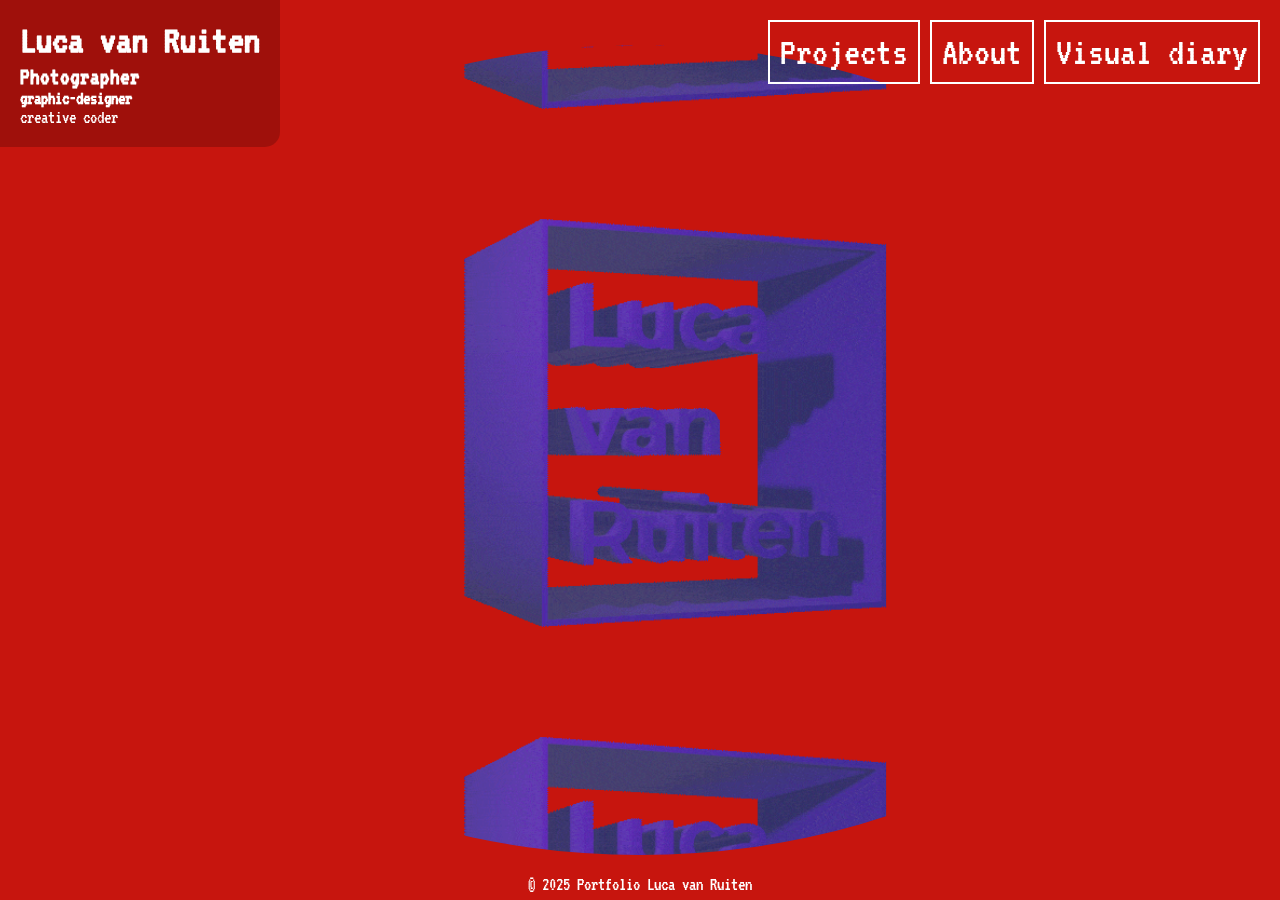
==== index.html @ 85bcb036 "WAAAAAAA" ====
<!--
  o                                                                                           o__ __o                       o     o                             
 <|>                                                                                         <|     v\                    _<|>_  <|>                            
 / \                                                                                         / \     <\                          < >                            
 \o/           o       o       __o__    o__ __o/       o      o     o__ __o/  \o__ __o       \o/     o/       o       o     o     |        o__  __o   \o__ __o  
  |           <|>     <|>     />  \    /v     |       <|>    <|>   /v     |    |     |>       |__  _<|       <|>     <|>   <|>    o__/_   /v      |>   |     |> 
 / \          < >     < >   o/        />     / \      < >    < >  />     / \  / \   / \       |       \      < >     < >   / \    |      />      //   / \   / \ 
 \o/           |       |   <|         \      \o/       \o    o/   \      \o/  \o/   \o/      <o>       \o     |       |    \o/    |      \o    o/     \o/   \o/ 
  |            o       o    \\         o      |         v\  /v     o      |    |     |        |         v\    o       o     |     o       v\  /v __o   |     |  
 / \ _\o__/_   <\__ __/>     _\o__</   <\__  / \         <\/>      <\__  / \  / \   / \      / \         <\   <\__ __/>    / \    <\__     <\/> __/>  / \   / \ 
 -->

<!DOCTYPE html>
<html lang="en">
<head>
    <link rel="stylesheet" href="styles/main.css">
    <meta name="description" content="Luca van Ruiten, Photographer, Graphic designer, Creative Coder, Rotterdam Netherlands"/>
    <meta charset="UTF-8">
    <meta name="viewport" content="width=device-width, initial-scale=1.0">
    <title>Photography Portfolio</title>
    <link rel="icon" type="image/x-icon" href="images/logo_small-ezgif.com-optimize.gif" />
    <link rel="preconnect" href="https://fonts.googleapis.com">
    <link rel="preconnect" href="https://fonts.gstatic.com" crossorigin>
    <link href="https://fonts.googleapis.com/css2?family=Roboto+Mono:wght@400..700&family=VT323&display=swap" rel="stylesheet">
    <style>
        :root {
            --background_rnd: #000000;
        }
    </style>
</head>
<body style="color: white;">
    <div id="menu">
        <a id="port_btn" class="menu_btn" href="portfolio.html">Projects</a>
        <a id="port_btn" class="menu_btn" href="about.html">About</a>
        <a id="port_btn" class="menu_btn" href="messy_grid.html">Visual diary</a>
    </div>
    <div id="name_box">
        <h1 id="my_name">Luca van Ruiten</h1>
        <h2 style="margin: 0;">Photographer</h2>
        <h3 style="margin: 0;">graphic-designer</h3>
        <p style="margin: 0;">creative coder</p>
    </div>
    <div id="background-container">
        <div class="parent">
            <div class="div1" style="display: none;"></div>
            <div class="div1" style="display: none;"></div>
            <div class="div1" style="display: none;"></div>
            <div class="div1" style="display: none;"></div>
            <div class="div1" style="display: none;"></div>
            <div class="div1" style="display: none;"></div>
        </div>
    </div>
    <div class="logo_box" onclick="setrandomColor()"></div>
    <div class="footer" style="background-color: #00000000; color: white;">
        <p>© 2025 Portfolio Luca van Ruiten</p>
    </div>
    <script>
        var backdrop = document.getElementById("background-container");
        var colors = ['#fb5543', '#0e11c7', '#C7150E', '#2E2F72', '#C42F72'];
    
        function setrandomColor() {
            let i = Math.floor(Math.random() * colors.length);
            let r = colors[i];
            backdrop.style.backgroundColor = r;
        }
        setrandomColor();
    
        console.log(r);
    
        function rainbowflip() {
            if (backdrop.style.animationName == "rainbow_flip") {
                backdrop.style.animationName = "none";
            } else
            backdrop.style.animationName = "rainbow_flip";
        }
    </script>
</body>
</html>
---- styles/main.css ----
/*
  o                                                                                           o__ __o                       o     o                             
 <|>                                                                                         <|     v\                    _<|>_  <|>                            
 / \                                                                                         / \     <\                          < >                            
 \o/           o       o       __o__    o__ __o/       o      o     o__ __o/  \o__ __o       \o/     o/       o       o     o     |        o__  __o   \o__ __o  
  |           <|>     <|>     />  \    /v     |       <|>    <|>   /v     |    |     |>       |__  _<|       <|>     <|>   <|>    o__/_   /v      |>   |     |> 
 / \          < >     < >   o/        />     / \      < >    < >  />     / \  / \   / \       |       \      < >     < >   / \    |      />      //   / \   / \ 
 \o/           |       |   <|         \      \o/       \o    o/   \      \o/  \o/   \o/      <o>       \o     |       |    \o/    |      \o    o/     \o/   \o/ 
  |            o       o    \\         o      |         v\  /v     o      |    |     |        |         v\    o       o     |     o       v\  /v __o   |     |  
 / \ _\o__/_   <\__ __/>     _\o__</   <\__  / \         <\/>      <\__  / \  / \   / \      / \         <\   <\__ __/>    / \    <\__     <\/> __/>  / \   / \ 
 */

body, html {
    margin: 0;
    padding: 0;
    width: 100%;
    height: 100%;
    font-family: Roboto mono;
    font-weight: 400;
}
p {
    font-size: 14pt;
    margin: 0;
}

h1 {
    margin: 0;
}

#background-container {
    padding: 5px;
    width: 100vw;
    height: 100%;
    box-sizing: border-box;
    position: absolute;
    top: 0;
    animation-duration: 4s;
    animation-iteration-count: infinite;
    animation-timing-function: ease;
    animation-direction: alternate;
}

.parent {
    width: 100%;
    height: 100%;
    display: grid;
    grid-template-columns: repeat(5, 1fr);
    grid-template-rows: repeat(5, 1fr);
    gap: 10px;
}

.div1 {
    animation-duration: 10s;
    animation-iteration-count: infinite;
    animation-timing-function: ease-in-out;
    background-image: url('../images/index_animations/image1.jpg');
    background-size: contain;
    animation-name: background_change;
    filter: blur(50px);
    background-repeat: no-repeat;
    mix-blend-mode: multiply;
}

.logo_box {
    margin: 0;
    width: 90%;
    height: 90%;
    position: absolute;
    background-size: contain;
    background-position: center;
    top: 50%;
    left: 50%;
    transform: translate(-50%, -50%);
    border-radius: 50%;
    background-size: 80%;
    background-image: url('../images/Rotatinglogo-ezgif.com-optimize.gif');
    filter: none;
    animation: alternate 15s infinite ease-in-out hop_2;
    padding: 0;
    opacity: 0.9;
}

#name_box{
    position: fixed;
    top: 0;
    left: 0;
    z-index: 2;
    padding: 20px;
    background-color: rgba(0, 0, 0, 0.2);
    border-radius: 0 0 15px 0;
    font-family: VT323;
}

#container_grid {
    justify-items: center;
    display: grid;
    grid-template-columns: 1fr;
    grid-template-rows: 100vh;
    align-items: center;
}

#body_port {
    width: 100%;
    height: 100%;
    /* background-color: #6a03f2; */
    background-color: #091035;
}

.portfolio_grid {
    display: flex;
    box-sizing: border-box;
    gap: 10px;
    margin: 0 auto;
    max-width: 1000px;
}

.portfolio_grid > div {
    box-sizing: border-box;
    padding: 20px;
    max-width: 30vw;
}

.portfolio_grid > div > p {
    color: white;
}

.portfolio_grid  > div > img {
    transition: all .4s ease;
    width: 100%;
    display: block;
    margin: 0 auto;
    transform: scale(.9);
}

.portfolio_grid > div > img:hover {
    cursor: pointer;
    transform: scale(1);
}

#photo_page {
    background-color: rgb(255, 255, 255);
    width: 100%;
    height: 100%;
    display: none;
    top: 0;
    position: absolute;
    padding: 20px;
    box-sizing: border-box;
}

#back_btn:hover {
    background-color: rgb(0, 0, 0);
    cursor: pointer;
    color: white;
}

#photo_holder {
    height: 100%;
    width: 50%;
    padding: 20px;
    box-sizing: border-box;
}

#photo_holder > img {
    width: 100%;
    height: 100%;
    object-fit: contain;
    max-width: 40vw;
    box-sizing: border-box;
}

#text_holder {
    --padding: 20px;
    padding: var(--padding);
    padding-top: calc(var(--padding) * 4);
    width: 50%;
}

#text_holder p {
    font-size: 24px;
    font-weight: bold;
}

#text_holder h1 {
    font-size: 40px;
    font-weight: bold;
    margin-top: 0;
}

    .div1:nth-child(1) { grid-area: 1 / 1 / 3 / 6; animation-delay: 0;}
    .div1:nth-child(2) { grid-area: 2 / 2 / 4 / 4; animation-delay: 1s; animation-direction: alternate-reverse;}
    .div1:nth-child(3) { grid-area: 3 / 3 / 5 / 6; animation-delay: 0.2s;}
    .div1:nth-child(4) { grid-area: 3 / 1 / 6 / 2; animation-delay: 0s; animation-direction: alternate-reverse;}
    .div1:nth-child(5) { grid-area: 4 / 2 / 6 / 4; animation-delay: 2.4s;}
    .div1:nth-child(6) { grid-area: 5 / 4 / 6 / 6; animation-delay: 0.5s;animation-direction: alternate-reverse;}

.content {
    position: absolute;
    z-index: 1;
    width: 100%;
    height: 100%;
}

#menu {
    position: fixed;
    z-index: 1;
    top: 0;
    right: 0;
    padding: 20px;
    font-family: VT323;
}

.home_btn {
    height: 64px;
    float: left;
    box-sizing: border-box;
    transition: all .4s ease-in-out;
    padding: 0;
    border: 2px solid rgb(255, 255, 255);
    mix-blend-mode: exclusion;
}

.home_btn:hover {
    cursor: pointer;
    background-color: white;
}

#home_btn_white_pages {
    border: black 2px solid;
}

#home_btn_white_pages:hover {
    border: black 2px solid;
    background-color: black;
}

.menu_btn {
    padding: 10px;
    margin-left: 10px;
    text-decoration: none;
    color: black;
    border: 2px solid rgb(0, 0, 0);
    font-size:40px;
    float: left;
    transition: all .4s ease-in-out;
}

.menu_btn:hover {
    background-color: rgb(0, 0, 0);
    color: white;
}

#port_btn {
    color: white;
    border: 2px solid white;
}

#port_btn:hover {
    background-color: white;
    color: black;
}

#my_name {
    margin: 0;
    padding-bottom: 5px;
    font-size: 40px;
}

/* collections pages */

.container_collections_grid {
    display: flex;
    padding: 20px;
    flex-direction: row;
    flex-wrap: wrap;
    align-items:stretch;
    justify-content: space-around;
    padding-top: 150px;
    gap: 20px;
    padding-bottom: 50px;
}

.text_in_flexbox {
    font-size: 24px;
    max-width: 40vw;
    height: fit-content;
    font-weight: 700;
}

.container_collections_grid > img {
    max-width: 90vw;
    max-height: 90vh;
    object-fit: contain;
    opacity: 1;
    transition: .4s all ease-in-out;
}

.container_collections_grid > img:hover {
    cursor: pointer;
    opacity: .8;
}

.container_collections_grid > div {
    flex-basis: content;
    padding: 20px;
    padding-top: 0;
    box-sizing: border-box;
}

.container_collections_grid > div:last-of-type {
    margin-top: auto;
  }


.footer {
    position: fixed;
    bottom: 0;
    width: 100%;
    padding: 6px;
    box-sizing: border-box;
    color: white;
    background-color: black;
    text-align: center;
    font-family: VT323;
}

.footer > img {
    width: 100px;
    position: absolute;
    left: 0;
    bottom: 0;
}

.intro_text_container {
    max-width: 40vw;
    font-weight: 700;
}

.intro_text {
    font-size: 35px;
}

/* ESCAPE THE SKINNER BOX :) */

#escape_s_b_info_grid {
    display: flex;
    flex-direction: row;
    flex-wrap: wrap;
    gap: 10px;
    width: 100%;
    padding: 20px;
    padding-top: 100px;
    padding-bottom: 100px;
    box-sizing: border-box;
    justify-content: center;
}

.info_box {
    flex-shrink: 0;
    max-width: 45vw;
}

.info_box:nth-child(3) {
    max-width: 90vw;
}

.info_box > img {
    width: 100%;
}

/* messy grid LOVE */

#messy_grid {
    display: flex;
    padding: 20px;
    flex-direction: row;
    flex-wrap: wrap;
    justify-content: space-around;
    padding-top: 150px;
    gap: 20px;
    padding-bottom: 50px;
}

#messy_grid > div > img {
    max-width: 90vw;
    max-height: 110vh;
    object-fit: contain;
    opacity: 1;
    transition: .4s all ease-in-out;

}

#messy_grid > div > img:hover {
    opacity: .8;
    cursor: pointer;
}

/* about me pagina WOOOOOP WOOP */

#about_container {
    padding: 20px;
    gap: 20px;
    padding-top: 150px;
    justify-content: center;
    color: white;
}

#about_text {
    width: 90%;
    max-width: 1000px;
    color: black;
    text-align: left;
    margin: 0 auto;
}

#about_text > p {
    font-weight: 500;
}

#about_photo_holder {
    box-sizing: border-box;
}

#about_photo_holder > img {
    max-height: 60vh;
    max-width: 40vw;
    float: left;
    text-align: center;
    padding: 5px 10px 10px 0;
}

/* animations */

@keyframes background_change {
    1% {background-image: url('../images/index_animations/image1.jpg'); filter: blur(50px); background-position: center;}
    40% {background-image: url('../images/index_animations/image4.jpg'); filter: blur(35px); background-position: left;}
    60% {background-image: url('../images/index_animations/image6.jpg'); filter: blur(50px); background-position: right;}
    80% {background-image: url('../images/index_animations/image9.jpg'); filter: blur(40px); background-position: bottom;}
    100% {background-image: url('../images/index_animations/image1.jpg'); filter: blur(25px); background-position: center;}
}

@keyframes hop {
    0% {background-position: center; background-size: 100%;}
    25% {background-position: center; background-size: 100%;}
    50% {background-position: center; background-size: 500%;}
    75% {background-position: center; background-size: 5%;}
    100% {background-position: center; background-size: 50%;}
}

@keyframes hop_2 {
    0% {background-size: 100%;}
    25% { background-size: 100%;}
    40% { background-size: 500%;}
    75% { background-size: 5%;}
    100% { background-size: 50%;}
}

@keyframes rainbow_flip {
    0% {background-color: red;}
    20% {background-color: orange;}
    40% {background-color: yellow;}
    60% {background-color: green;}
    80% {background-color: blue;}
    100% {background-color: purple;}
}

/* RESPONSIVE SECTION */

@media only screen and (max-width: 1025px) {
    .intro_text {
        font-size: 30px;
    }
}

@media only screen and (max-width: 800px) {
    .container_collections_grid {
        --gap: 35px;
        --num_columns: 2;
        --row_height: 1fr;
    }

    .portfolio_grid {
        flex-direction: column;
    }

    .portfolio_grid > div {
        padding: 5px;
        max-width: 50vw;
    }

    .portfolio_grid > div > p {
        font-size: 10px;
    }

    #menu > a {
        padding: 5px;
        text-decoration: none;
        border-width: 1px;
        font-size: 20px;
        border-width: 1px;
    }

    .footer {
        padding: 1px;
        background-color: rgb(0, 0, 0);
        text-align: center;
        font-size: 5px;
    }

    #collection_list {
        position: absolute;
        padding: 10px;
        box-sizing: border-box;
        background-color: rgb(255, 0, 0);
    }
    
    #collection_list > a {
        font-size: 15px;
    }
    .home_btn {
        height: 36px;
        border: 1px solid rgb(255, 255, 255);
    }

    #book_holder > div {
        width: 350px;
        height: 400px;
    }

    .container_collections_grid > div {
        padding: 5px;
        max-width: 60vw;
    }

    .container_collections_grid > div > h1 {
        font-size: 16px;
    }

    #about_text {
        width: 100%;
    }

    #about_text > p {
        font-size: 12px;
    }
    #about_photo_holder > img {
        max-height: 50vh;
    }

    #about_container {
        justify-content: left;
        padding-top: 70px;
        padding-bottom: 70px;
        flex-direction: column-reverse;
    }
    .intro_text {
        font-size: 14px;
    }

    .text_in_flexbox {
        font-size: 12px;
    }

    .intro_text_container {
        max-width: 90vw;
    }
    #name_box {
        display: none;
    }
    #home_btn_white_pages {
        border-width: 1px;
    }

    #escape_s_b_info_grid {
        flex-direction: column;
    }

    .info_box {
        max-width: 80vw;
    }

    .contact_info {
        font-size: 12px;
    }
  }
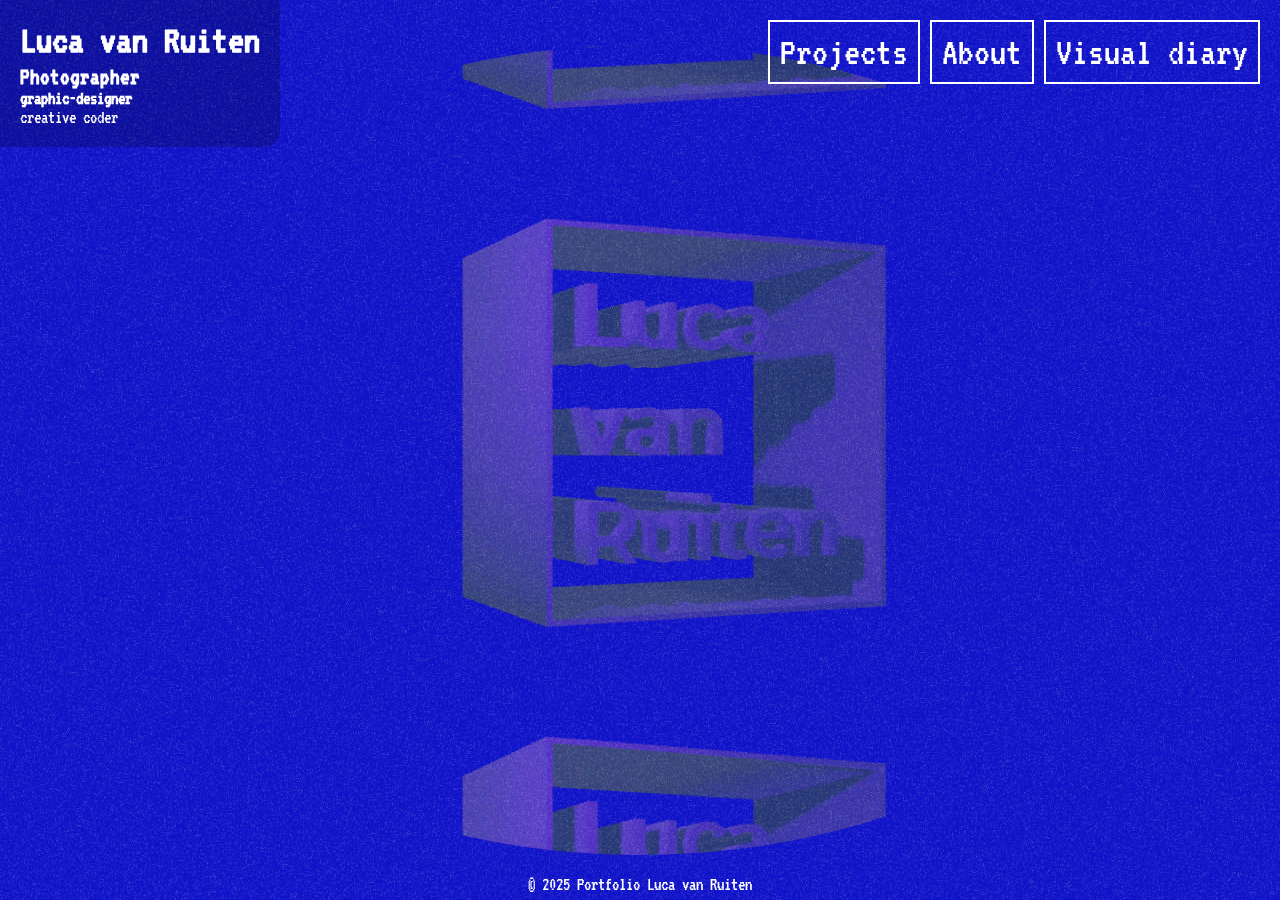
==== commit 8ac73985: "textured index" ====
--- a/index.html
+++ b/index.html
@@ -51,6 +51,7 @@
         </div>
     </div>
     <div class="logo_box" onclick="setrandomColor()"></div>
+    <div id="texture_layer"></div>
     <div class="footer" style="background-color: #00000000; color: white;">
         <p>© 2025 Portfolio Luca van Ruiten</p>
     </div>
--- a/styles/main.css
+++ b/styles/main.css
@@ -18,6 +18,11 @@
     font-family: Roboto mono;
     font-weight: 400;
 }
+
+html {
+    background-color: white;
+}
+
 p {
     font-size: 14pt;
     margin: 0;
@@ -47,18 +52,6 @@
     grid-template-columns: repeat(5, 1fr);
     grid-template-rows: repeat(5, 1fr);
     gap: 10px;
-}
-
-.div1 {
-    animation-duration: 10s;
-    animation-iteration-count: infinite;
-    animation-timing-function: ease-in-out;
-    background-image: url('../images/index_animations/image1.jpg');
-    background-size: contain;
-    animation-name: background_change;
-    filter: blur(50px);
-    background-repeat: no-repeat;
-    mix-blend-mode: multiply;
 }
 
 .logo_box {
@@ -74,10 +67,8 @@
     border-radius: 50%;
     background-size: 80%;
     background-image: url('../images/Rotatinglogo-ezgif.com-optimize.gif');
-    filter: none;
     animation: alternate 15s infinite ease-in-out hop_2;
     padding: 0;
-    opacity: 0.9;
 }
 
 #name_box{
@@ -89,6 +80,17 @@
     background-color: rgba(0, 0, 0, 0.2);
     border-radius: 0 0 15px 0;
     font-family: VT323;
+}
+
+#texture_layer {
+    background-image: url('../images/texture_layer.jpg');
+    position: absolute;
+    background-position: center;
+    width: 100vw;
+    height: 100vh;
+    mix-blend-mode: screen;
+    animation: hop 30s infinite alternate;
+    opacity: .5;
 }
 
 #container_grid {
@@ -403,6 +405,7 @@
     padding-top: 150px;
     justify-content: center;
     color: white;
+    background-color: rgb(236, 231, 217);
 }
 
 #about_text {
@@ -440,11 +443,8 @@
 }
 
 @keyframes hop {
-    0% {background-position: center; background-size: 100%;}
-    25% {background-position: center; background-size: 100%;}
-    50% {background-position: center; background-size: 500%;}
-    75% {background-position: center; background-size: 5%;}
-    100% {background-position: center; background-size: 50%;}
+    0% {background-size: 100%;}
+    100% {background-size: 50%;}
 }
 
 @keyframes hop_2 {
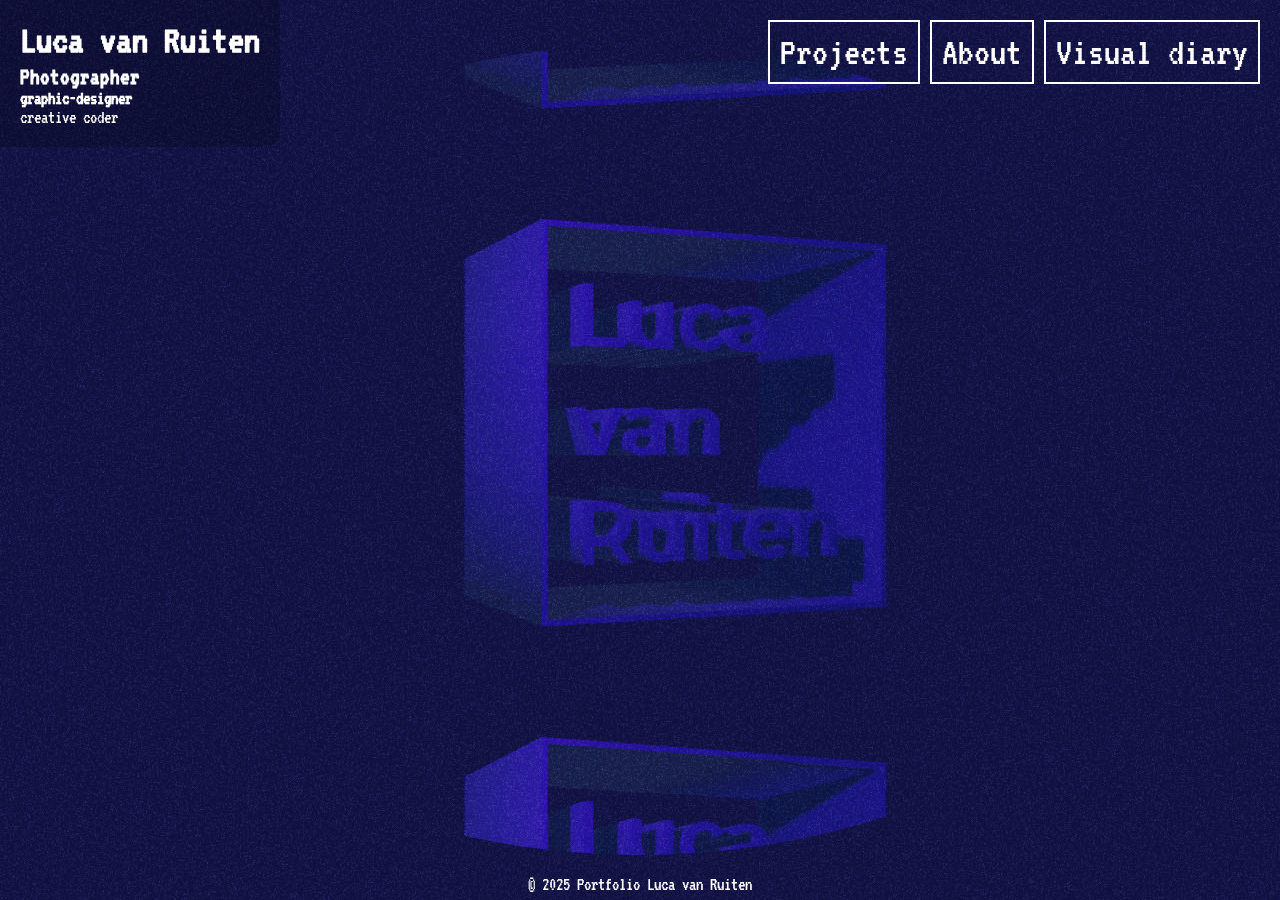
==== commit 8a1bd503: "wooop image replacement" ====
--- a/index.html
+++ b/index.html
@@ -50,8 +50,8 @@
             <div class="div1" style="display: none;"></div>
         </div>
     </div>
-    <div class="logo_box" onclick="setrandomColor()"></div>
-    <div id="texture_layer"></div>
+    <div class="logo_box"></div>
+    <div id="texture_layer" onclick="setrandomColor()"></div>
     <div class="footer" style="background-color: #00000000; color: white;">
         <p>© 2025 Portfolio Luca van Ruiten</p>
     </div>
--- a/styles/main.css
+++ b/styles/main.css
@@ -9,6 +9,15 @@
   |            o       o    \\         o      |         v\  /v     o      |    |     |        |         v\    o       o     |     o       v\  /v __o   |     |  
  / \ _\o__/_   <\__ __/>     _\o__</   <\__  / \         <\/>      <\__  / \  / \   / \      / \         <\   <\__ __/>    / \    <\__     <\/> __/>  / \   / \ 
  */
+
+/* COMPRESSION SETTINGS FOR IMAGES
+
+PHOTOSHOP
+    COMPRESSED: 1920 X 1080 (RESIZE TO FIT) (QUALITY 8)
+    UNCOMPRESSED: 3840 X 2160 (RESIZE TO FIT) (QUALITY 10)
+    FULL SIZE IS OBVIOUSLY JUST FULL SIZED IMAGES (COMPLETELY UNCOMPRESSED)
+
+*/
 
 body, html {
     margin: 0;
@@ -88,9 +97,9 @@
     background-position: center;
     width: 100vw;
     height: 100vh;
-    mix-blend-mode: screen;
+    mix-blend-mode:soft-light;
     animation: hop 30s infinite alternate;
-    opacity: .5;
+    opacity: 0.8;
 }
 
 #container_grid {
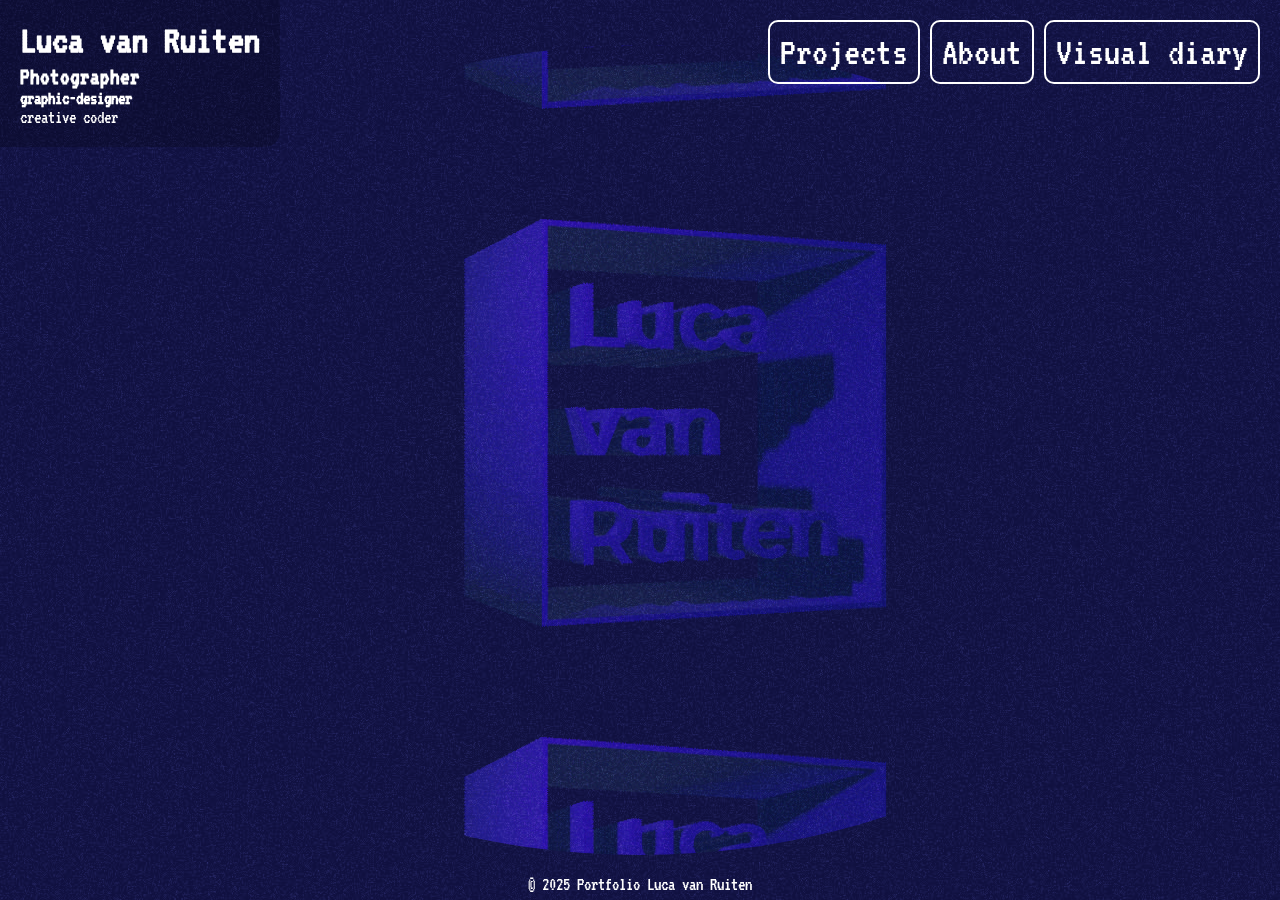
==== commit 7d59f515: "hopefully fixed whitespace bug for ios browsers" ====
--- a/index.html
+++ b/index.html
@@ -63,10 +63,9 @@
             let i = Math.floor(Math.random() * colors.length);
             let r = colors[i];
             backdrop.style.backgroundColor = r;
+            console.log(r);
         }
         setrandomColor();
-    
-        console.log(r);
     
         function rainbowflip() {
             if (backdrop.style.animationName == "rainbow_flip") {
--- a/styles/main.css
+++ b/styles/main.css
@@ -24,8 +24,10 @@
     padding: 0;
     width: 100%;
     height: 100%;
+    overflow-x: hidden;
     font-family: Roboto mono;
     font-weight: 400;
+    text-rendering: optimizeLegibility;
 }
 
 html {
@@ -106,15 +108,18 @@
     justify-items: center;
     display: grid;
     grid-template-columns: 1fr;
-    grid-template-rows: 100vh;
     align-items: center;
+    background-color: #091035;
+    padding: 40px;
+    box-sizing: border-box;
+    max-width: 100vw;
+    height: 100vh;
 }
 
 #body_port {
     width: 100%;
     height: 100%;
     /* background-color: #6a03f2; */
-    background-color: #091035;
 }
 
 .portfolio_grid {
@@ -141,6 +146,7 @@
     display: block;
     margin: 0 auto;
     transform: scale(.9);
+    border-radius: 10px;
 }
 
 .portfolio_grid > div > img:hover {
@@ -228,12 +234,13 @@
     transition: all .4s ease-in-out;
     padding: 0;
     border: 2px solid rgb(255, 255, 255);
-    mix-blend-mode: exclusion;
+    border-radius: 10px;
 }
 
 .home_btn:hover {
     cursor: pointer;
     background-color: white;
+    transform: translateY(3px);
 }
 
 #home_btn_white_pages {
@@ -253,12 +260,14 @@
     border: 2px solid rgb(0, 0, 0);
     font-size:40px;
     float: left;
+    border-radius: 10px;
     transition: all .4s ease-in-out;
 }
 
 .menu_btn:hover {
     background-color: rgb(0, 0, 0);
     color: white;
+    transform: translateY(3px);
 }
 
 #port_btn {
@@ -507,6 +516,7 @@
         border-width: 1px;
         font-size: 20px;
         border-width: 1px;
+        border-radius: 5px;
     }
 
     .footer {
@@ -516,19 +526,10 @@
         font-size: 5px;
     }
 
-    #collection_list {
-        position: absolute;
-        padding: 10px;
-        box-sizing: border-box;
-        background-color: rgb(255, 0, 0);
-    }
-    
-    #collection_list > a {
-        font-size: 15px;
-    }
     .home_btn {
         height: 36px;
         border: 1px solid rgb(255, 255, 255);
+        border-radius: 5px;
     }
 
     #book_holder > div {
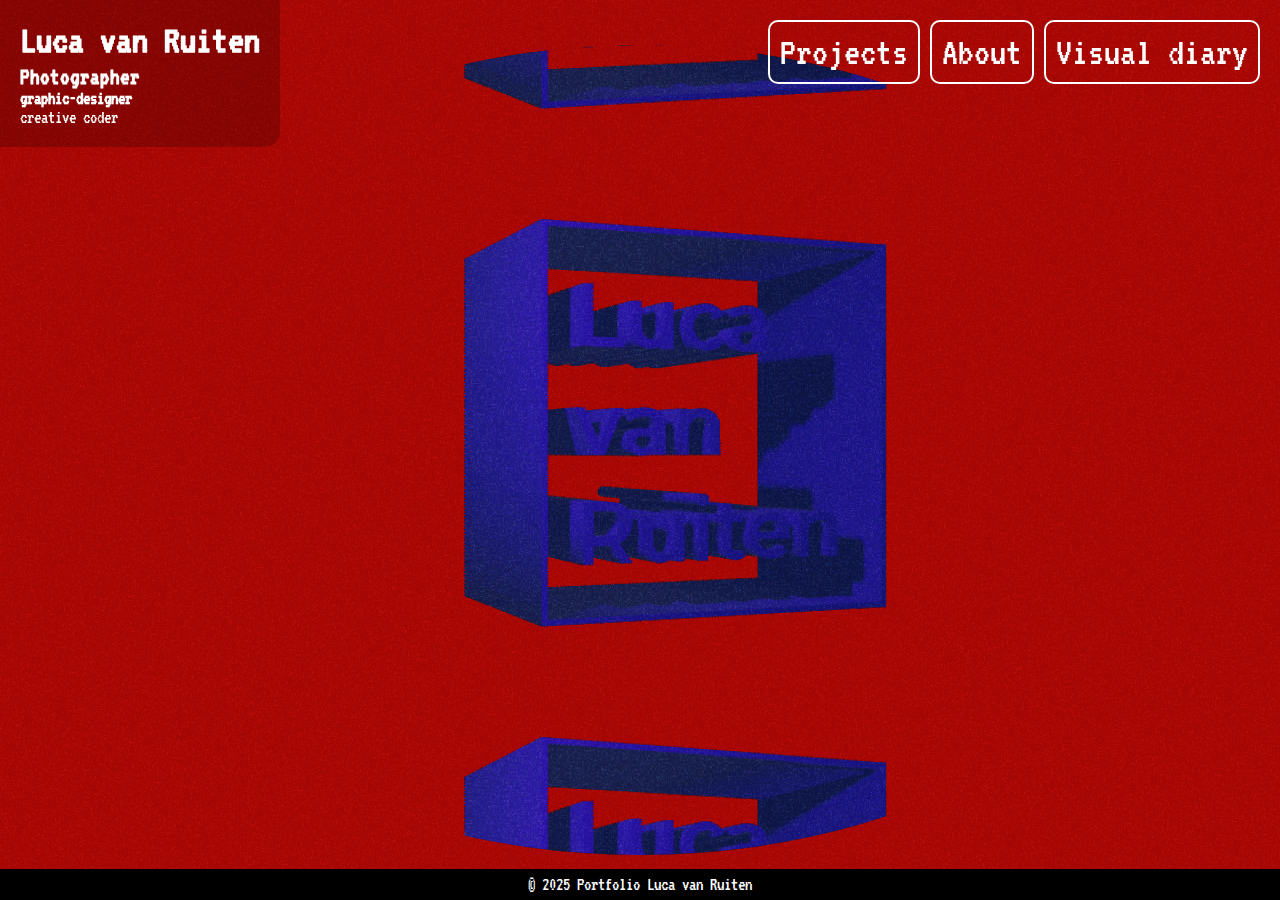
==== commit 4c597229: "another try at this f bug" ====
--- a/index.html
+++ b/index.html
@@ -41,18 +41,10 @@
         <p style="margin: 0;">creative coder</p>
     </div>
     <div id="background-container">
-        <div class="parent">
-            <div class="div1" style="display: none;"></div>
-            <div class="div1" style="display: none;"></div>
-            <div class="div1" style="display: none;"></div>
-            <div class="div1" style="display: none;"></div>
-            <div class="div1" style="display: none;"></div>
-            <div class="div1" style="display: none;"></div>
-        </div>
     </div>
     <div class="logo_box"></div>
     <div id="texture_layer" onclick="setrandomColor()"></div>
-    <div class="footer" style="background-color: #00000000; color: white;">
+    <div class="footer" style="background-color: #000000; color: white;">
         <p>© 2025 Portfolio Luca van Ruiten</p>
     </div>
     <script>
@@ -66,13 +58,6 @@
             console.log(r);
         }
         setrandomColor();
-    
-        function rainbowflip() {
-            if (backdrop.style.animationName == "rainbow_flip") {
-                backdrop.style.animationName = "none";
-            } else
-            backdrop.style.animationName = "rainbow_flip";
-        }
     </script>
 </body>
 </html>--- a/styles/main.css
+++ b/styles/main.css
@@ -27,7 +27,6 @@
     overflow-x: hidden;
     font-family: Roboto mono;
     font-weight: 400;
-    text-rendering: optimizeLegibility;
 }
 
 html {
@@ -488,6 +487,12 @@
     .intro_text {
         font-size: 30px;
     }
+
+    body, html {
+    height: 100%;
+    overflow: auto;
+    max-height: 100%;
+    }
 }
 
 @media only screen and (max-width: 800px) {
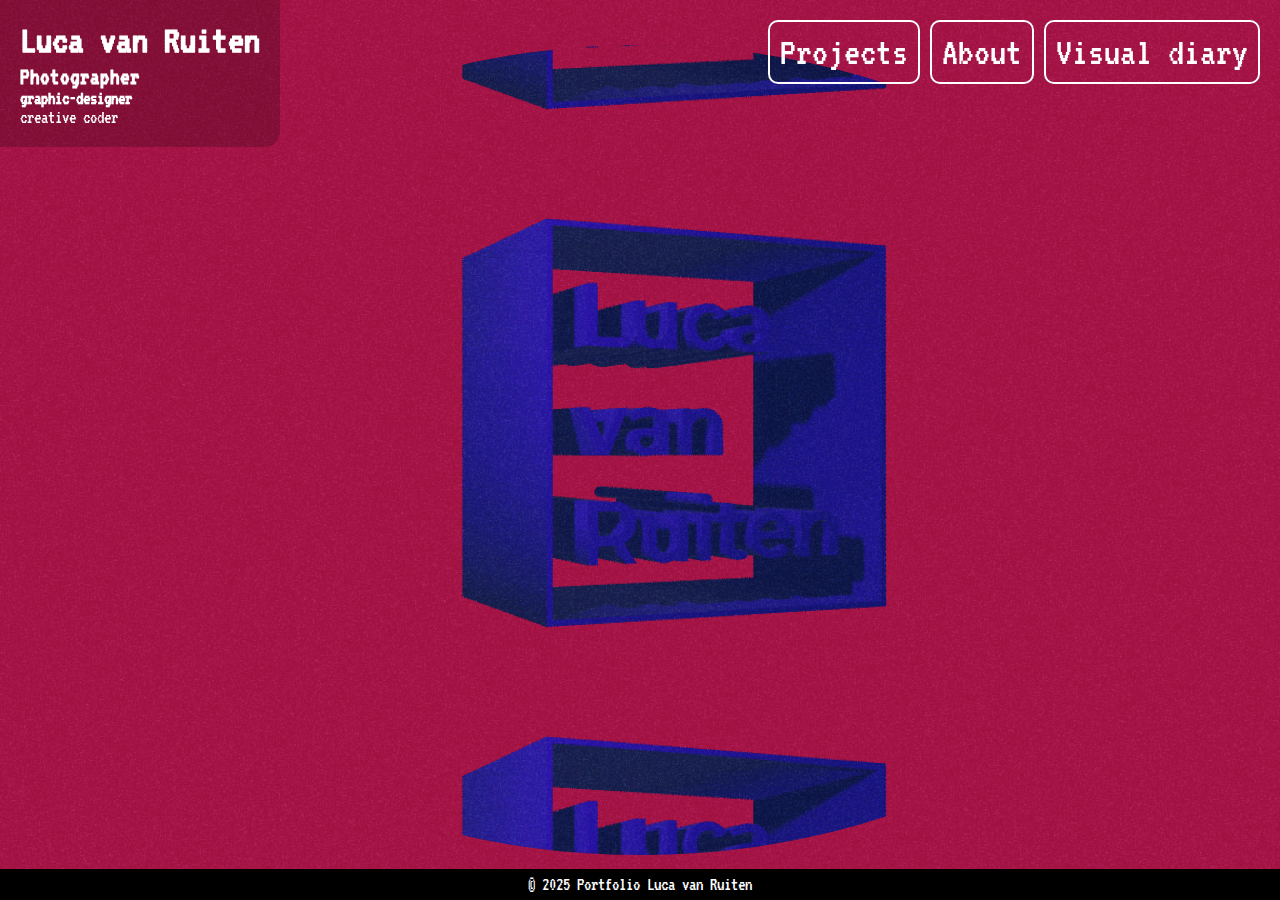
==== commit 3ae8387c: "added text" ====
--- a/index.html
+++ b/index.html
@@ -17,7 +17,7 @@
     <meta name="description" content="Luca van Ruiten, Photographer, Graphic designer, Creative Coder, Rotterdam Netherlands"/>
     <meta charset="UTF-8">
     <meta name="viewport" content="width=device-width, initial-scale=1.0">
-    <title>Photography Portfolio</title>
+    <title>Luca van Ruiten</title>
     <link rel="icon" type="image/x-icon" href="images/logo_small-ezgif.com-optimize.gif" />
     <link rel="preconnect" href="https://fonts.googleapis.com">
     <link rel="preconnect" href="https://fonts.gstatic.com" crossorigin>
--- a/styles/main.css
+++ b/styles/main.css
@@ -16,7 +16,7 @@
     COMPRESSED: 1920 X 1080 (RESIZE TO FIT) (QUALITY 8)
     UNCOMPRESSED: 3840 X 2160 (RESIZE TO FIT) (QUALITY 10)
     FULL SIZE IS OBVIOUSLY JUST FULL SIZED IMAGES (COMPLETELY UNCOMPRESSED)
-
+    I really hate the fact that the search bar on Ios devices are incorporated when using the viewport height property in css. But if you happen to run into the same issue, the fix is to use 100% instead of 100vh.
 */
 
 body, html {
@@ -25,12 +25,8 @@
     width: 100%;
     height: 100%;
     overflow-x: hidden;
-    font-family: Roboto mono;
+    font-family: montserrat;
     font-weight: 400;
-}
-
-html {
-    background-color: white;
 }
 
 p {
@@ -95,11 +91,13 @@
 #texture_layer {
     background-image: url('../images/texture_layer.jpg');
     position: absolute;
+    top: 0;
     background-position: center;
     width: 100vw;
-    height: 100vh;
+    height: 100%;
     mix-blend-mode:soft-light;
     animation: hop 30s infinite alternate;
+    background-size: cover;
     opacity: 0.8;
 }
 
@@ -202,13 +200,6 @@
     font-weight: bold;
     margin-top: 0;
 }
-
-    .div1:nth-child(1) { grid-area: 1 / 1 / 3 / 6; animation-delay: 0;}
-    .div1:nth-child(2) { grid-area: 2 / 2 / 4 / 4; animation-delay: 1s; animation-direction: alternate-reverse;}
-    .div1:nth-child(3) { grid-area: 3 / 3 / 5 / 6; animation-delay: 0.2s;}
-    .div1:nth-child(4) { grid-area: 3 / 1 / 6 / 2; animation-delay: 0s; animation-direction: alternate-reverse;}
-    .div1:nth-child(5) { grid-area: 4 / 2 / 6 / 4; animation-delay: 2.4s;}
-    .div1:nth-child(6) { grid-area: 5 / 4 / 6 / 6; animation-delay: 0.5s;animation-direction: alternate-reverse;}
 
 .content {
     position: absolute;
@@ -285,7 +276,7 @@
     font-size: 40px;
 }
 
-/* collections pages */
+/* Projects page (don't know if this is the optimal version of this page but for now it's alright. */
 
 .container_collections_grid {
     display: flex;
@@ -303,7 +294,6 @@
     font-size: 24px;
     max-width: 40vw;
     height: fit-content;
-    font-weight: 700;
 }
 
 .container_collections_grid > img {
@@ -352,7 +342,7 @@
 
 .intro_text_container {
     max-width: 40vw;
-    font-weight: 700;
+    font-weight: 300;
 }
 
 .intro_text {
@@ -387,7 +377,7 @@
     width: 100%;
 }
 
-/* messy grid LOVE */
+/* messy grid LOVE this page... kinda proud of it*/
 
 #messy_grid {
     display: flex;
@@ -449,7 +439,7 @@
     padding: 5px 10px 10px 0;
 }
 
-/* animations */
+/* animations (I'm so thirsty) */
 
 @keyframes background_change {
     1% {background-image: url('../images/index_animations/image1.jpg'); filter: blur(50px); background-position: center;}
@@ -481,7 +471,7 @@
     100% {background-color: purple;}
 }
 
-/* RESPONSIVE SECTION */
+/* RESPONSIVE SECTION cuz people be lookin on phones these days*/
 
 @media only screen and (max-width: 1025px) {
     .intro_text {
@@ -500,6 +490,10 @@
         --gap: 35px;
         --num_columns: 2;
         --row_height: 1fr;
+    }
+
+    #background-container {
+        overflow-y: hidden;
     }
 
     .portfolio_grid {
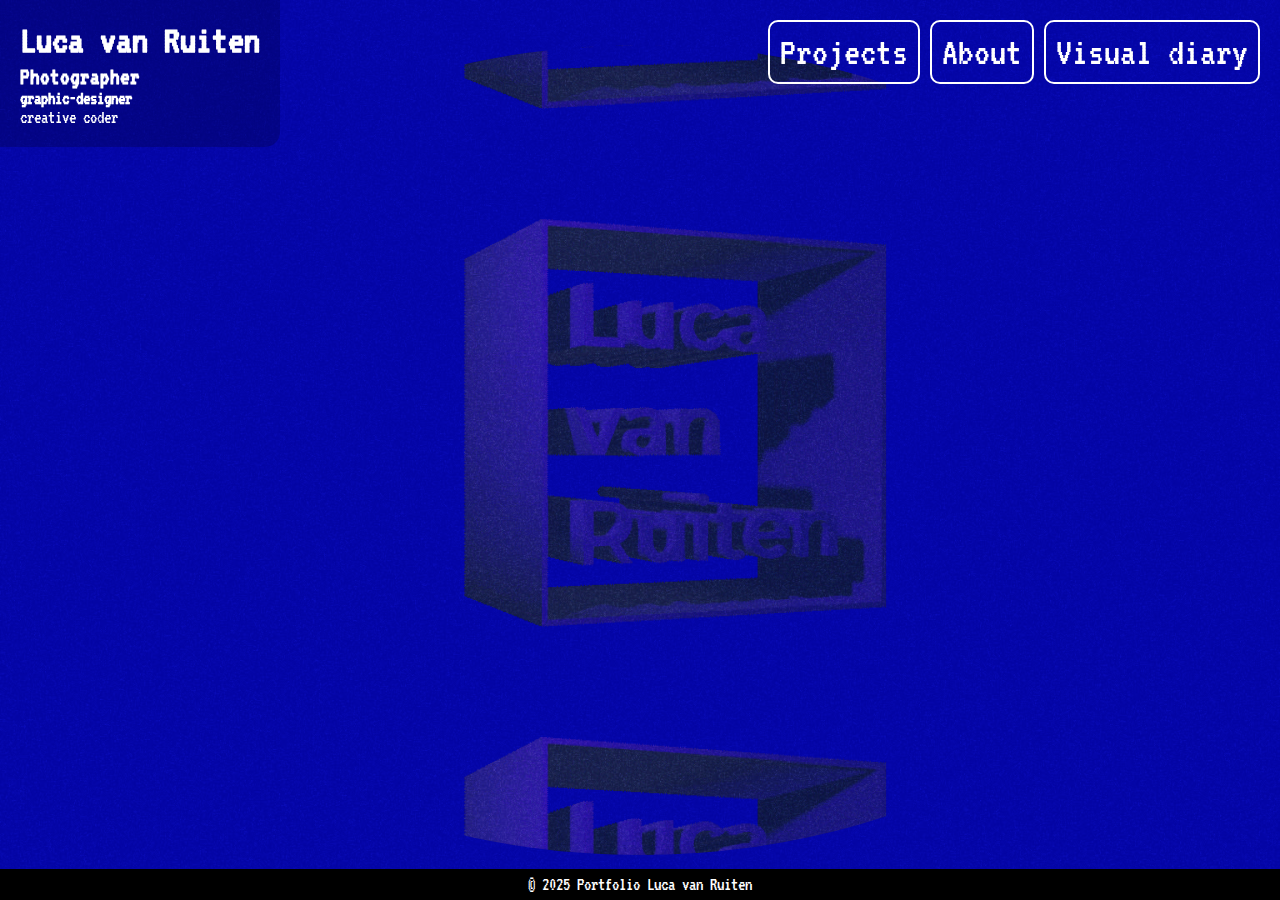
==== commit 1b30a4d2: "wowie" ====
--- a/index.html
+++ b/index.html
@@ -14,9 +14,10 @@
 <html lang="en">
 <head>
     <link rel="stylesheet" href="styles/main.css">
-    <meta name="description" content="Luca van Ruiten, Photographer, Graphic designer, Creative Coder, Rotterdam Netherlands"/>
     <meta charset="UTF-8">
     <meta name="viewport" content="width=device-width, initial-scale=1.0">
+    <meta name="keywords" content="Luca van Ruiten, fotograaf, photographer, graphic design, graphic designer, Rotterdam, Nederland, Netherlands, Creative coder, programmeur, webdesign, kunst, kunstenaar, artist,">
+    <meta name="author" content="Luca van Ruiten">
     <title>Luca van Ruiten</title>
     <link rel="icon" type="image/x-icon" href="images/logo_small-ezgif.com-optimize.gif" />
     <link rel="preconnect" href="https://fonts.googleapis.com">
--- a/styles/main.css
+++ b/styles/main.css
@@ -585,7 +585,7 @@
     }
 
     .info_box {
-        max-width: 80vw;
+        max-width: 100%;
     }
 
     .contact_info {
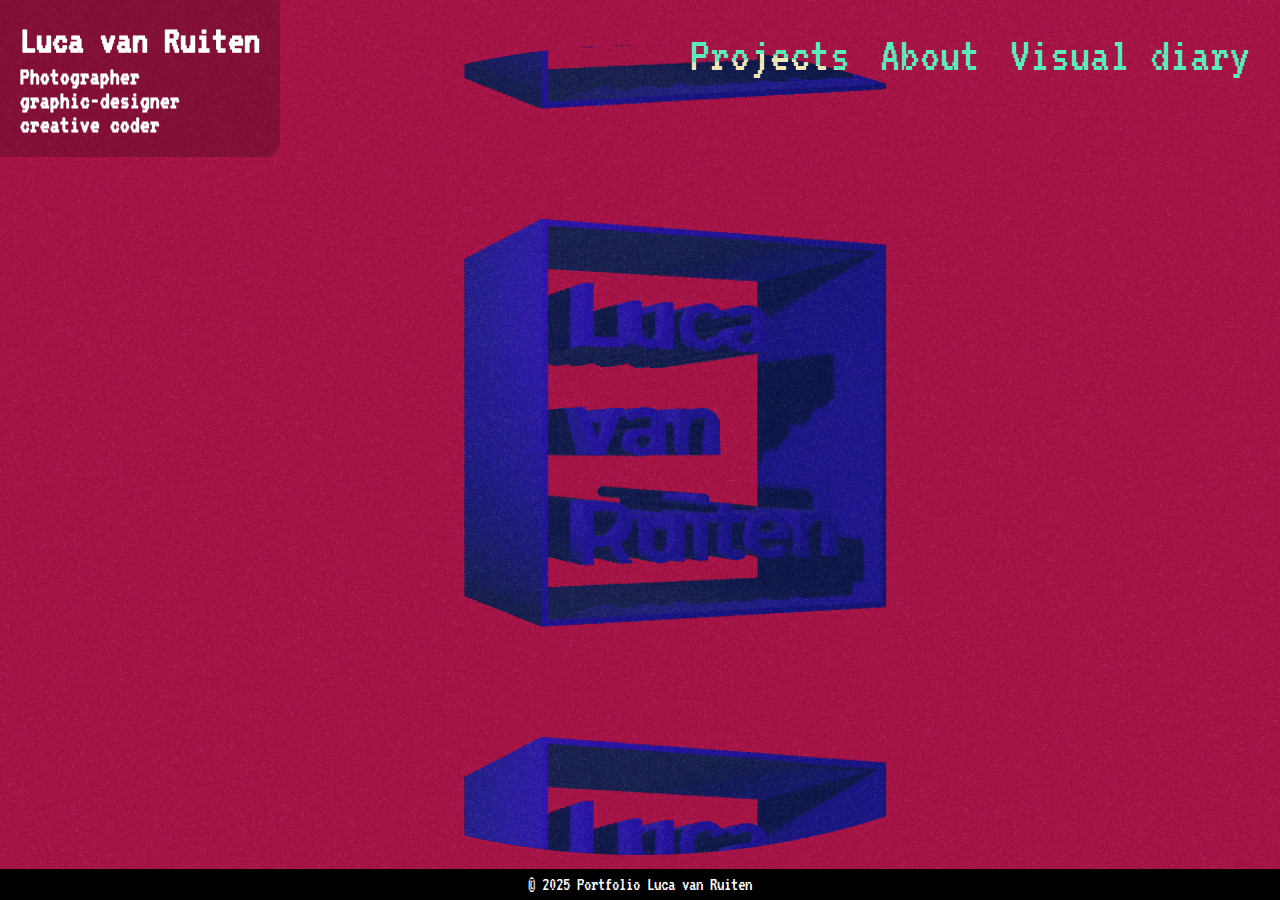
==== commit 84e13da5: "redesign on lots of stuff" ====
--- a/index.html
+++ b/index.html
@@ -19,7 +19,6 @@
     <meta name="keywords" content="Luca van Ruiten, fotograaf, photographer, graphic design, graphic designer, Rotterdam, Nederland, Netherlands, Creative coder, programmeur, webdesign, kunst, kunstenaar, artist,">
     <meta name="author" content="Luca van Ruiten">
     <title>Luca van Ruiten</title>
-    <link rel="icon" type="image/x-icon" href="images/logo_small-ezgif.com-optimize.gif" />
     <link rel="preconnect" href="https://fonts.googleapis.com">
     <link rel="preconnect" href="https://fonts.gstatic.com" crossorigin>
     <link href="https://fonts.googleapis.com/css2?family=Roboto+Mono:wght@400..700&family=VT323&display=swap" rel="stylesheet">
@@ -38,8 +37,8 @@
     <div id="name_box">
         <h1 id="my_name">Luca van Ruiten</h1>
         <h2 style="margin: 0;">Photographer</h2>
-        <h3 style="margin: 0;">graphic-designer</h3>
-        <p style="margin: 0;">creative coder</p>
+        <h2 style="margin: 0;">graphic-designer</h2>
+        <h2 style="margin: 0;">creative coder</h2>
     </div>
     <div id="background-container">
     </div>
@@ -50,7 +49,7 @@
     </div>
     <script>
         var backdrop = document.getElementById("background-container");
-        var colors = ['#fb5543', '#0e11c7', '#C7150E', '#2E2F72', '#C42F72'];
+        var colors = ['#fb5543', '#C7150E', '#2E2F72', '#C42F72'];
     
         function setrandomColor() {
             let i = Math.floor(Math.random() * colors.length);
--- a/styles/main.css
+++ b/styles/main.css
@@ -27,6 +27,7 @@
     overflow-x: hidden;
     font-family: montserrat;
     font-weight: 400;
+    cursor: url("../images/cursor_states/default.png") 25 15, auto;
 }
 
 p {
@@ -36,6 +37,10 @@
 
 h1 {
     margin: 0;
+}
+
+a:hover {
+    cursor: url('../images/cursor_states/pointer.png') 25 15, auto;
 }
 
 #background-container {
@@ -110,7 +115,7 @@
     padding: 40px;
     box-sizing: border-box;
     max-width: 100vw;
-    height: 100vh;
+    height: 100%;
 }
 
 #body_port {
@@ -129,6 +134,7 @@
 
 .portfolio_grid > div {
     box-sizing: border-box;
+    mix-blend-mode: exclusion;
     padding: 20px;
     max-width: 30vw;
 }
@@ -147,7 +153,7 @@
 }
 
 .portfolio_grid > div > img:hover {
-    cursor: pointer;
+    cursor: url('../images/cursor_states/pointer.png') 25 15, auto;
     transform: scale(1);
 }
 
@@ -164,7 +170,6 @@
 
 #back_btn:hover {
     background-color: rgb(0, 0, 0);
-    cursor: pointer;
     color: white;
 }
 
@@ -210,64 +215,45 @@
 
 #menu {
     position: fixed;
-    z-index: 1;
+    z-index: 2;
     top: 0;
     right: 0;
     padding: 20px;
     font-family: VT323;
+    mix-blend-mode: exclusion;
 }
 
 .home_btn {
     height: 64px;
     float: left;
-    box-sizing: border-box;
-    transition: all .4s ease-in-out;
+    /* transition: all .3s ease; */
     padding: 0;
-    border: 2px solid rgb(255, 255, 255);
-    border-radius: 10px;
+    z-index: 1000;
 }
 
 .home_btn:hover {
-    cursor: pointer;
-    background-color: white;
-    transform: translateY(3px);
-}
-
-#home_btn_white_pages {
-    border: black 2px solid;
-}
-
-#home_btn_white_pages:hover {
-    border: black 2px solid;
-    background-color: black;
+    cursor: url('../images/cursor_states/pointer.png') 25 15, auto;
+    border-bottom: 3px rgb(0, 255, 0) solid;
 }
 
 .menu_btn {
-    padding: 10px;
+    padding-left: 10px;
+    padding-right: 10px;
+    padding-top: 10px;
+    padding-bottom: 3px;
     margin-left: 10px;
     text-decoration: none;
-    color: black;
-    border: 2px solid rgb(0, 0, 0);
-    font-size:40px;
+    font-size: 50px;
     float: left;
-    border-radius: 10px;
-    transition: all .4s ease-in-out;
+    color: white;
+    /* transition: all .3s ease; */
+    /* border-bottom: 2px white solid; */
 }
 
 .menu_btn:hover {
-    background-color: rgb(0, 0, 0);
-    color: white;
-    transform: translateY(3px);
-}
-
-#port_btn {
-    color: white;
-    border: 2px solid white;
-}
-
-#port_btn:hover {
-    background-color: white;
-    color: black;
+    /* background-color: rgb(0, 0, 0); */
+    color: rgb(0, 255, 0);
+    border-bottom: 3px solid rgb(0, 255, 0);
 }
 
 #my_name {
@@ -293,7 +279,14 @@
 .text_in_flexbox {
     font-size: 24px;
     max-width: 40vw;
-    height: fit-content;
+    color: white;
+}
+
+.text_box_flexbox {
+    display: flex;
+    justify-content: center;
+    align-items: center;
+    mix-blend-mode: exclusion;
 }
 
 .container_collections_grid > img {
@@ -305,7 +298,7 @@
 }
 
 .container_collections_grid > img:hover {
-    cursor: pointer;
+    cursor: url('../images/cursor_states/pointer.png') 25 15, auto;
     opacity: .8;
 }
 
@@ -341,6 +334,8 @@
 }
 
 .intro_text_container {
+    mix-blend-mode: exclusion;
+    color: white;
     max-width: 40vw;
     font-weight: 300;
 }
@@ -401,7 +396,34 @@
 
 #messy_grid > div > img:hover {
     opacity: .8;
-    cursor: pointer;
+    cursor: url('../images/cursor_states/pointer.png') 25 15, auto;
+}
+
+#theme_toggle {
+    position: fixed;
+    top: 0;
+    left: 0;
+    padding: 20px;
+    mix-blend-mode: exclusion;
+}
+
+#circle_btn {
+    border-radius: 0;
+    padding: 10px;
+    margin-top: 10px;
+    color: white;
+    font-family: VT323;
+    box-sizing: border-box;
+    border: 1px black solid;
+    font-size: 50px;
+    user-select: none;
+}
+
+#circle_btn:hover {
+    cursor: url('../images/cursor_states/pointer.png') 25 15, auto;
+    border: 1px white solid;
+    background-color: white;
+    color: black;
 }
 
 /* about me pagina WOOOOOP WOOP */
@@ -412,12 +434,12 @@
     padding-top: 150px;
     justify-content: center;
     color: white;
-    background-color: rgb(236, 231, 217);
+    background-color: rgb(255, 255, 255);
 }
 
 #about_text {
     width: 90%;
-    max-width: 1000px;
+    max-width: 800px;
     color: black;
     text-align: left;
     margin: 0 auto;
@@ -515,20 +537,15 @@
         border-width: 1px;
         font-size: 20px;
         border-width: 1px;
-        border-radius: 5px;
     }
 
     .footer {
-        padding: 1px;
-        background-color: rgb(0, 0, 0);
-        text-align: center;
-        font-size: 5px;
+        display: none;
     }
 
     .home_btn {
         height: 36px;
-        border: 1px solid rgb(255, 255, 255);
-        border-radius: 5px;
+        border-width: 1px;
     }
 
     #book_holder > div {
@@ -591,4 +608,21 @@
     .contact_info {
         font-size: 12px;
     }
+    #theme_toggle {
+        padding: 20px;
+        bottom: 0;
+        top: inherit;
+    }
+    #circle_btn {
+        background-color: white;
+        color: black;
+        font-size: 14px;
+    }
+
+    #messy_grid {
+        padding-top: 100px;
+    }
+    .container_collections_grid {
+        padding-top: 100px;
+    }
   }